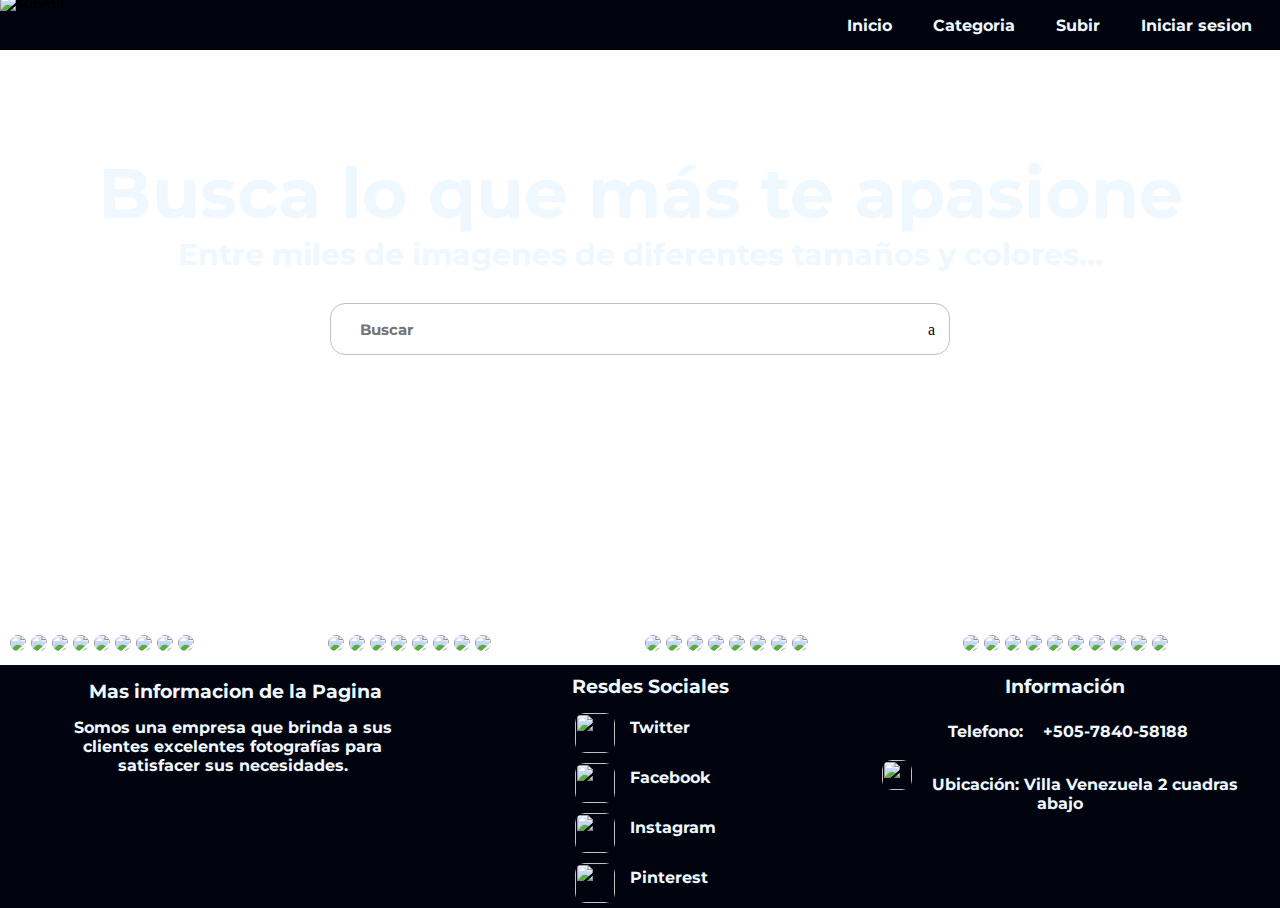
==== main/index.html @ e2d6431a "HOLA" ====
<!DOCTYPE html>
    <head>
        <meta lang="es">
        <meta charset="utf-8">
        <meta http-equiv="X-UA-Compatible" content="IE=edge">
        <meta name="viewport" content="width=device-width, initial-scale=1.0">
        <title>PhotoFans</title>  
        
        <link rel="stylesheet" type="text/css" href="/css/styleMain.css">
        <link rel="stylesheet" href="/main/styles.css">
           
        </style>
    </head>
    <body class="cuerpo">   
        <header class="cabecera">
            <div class="contenedor"> 
                <input type="image" src="/imagenes/logo_transparent 2.png ">
               <!--<h1 >PhotoFans</h1>--> 
               
                <nav class="nave">
                   <ul>
                       <li><a href="/main/index.html">Inicio</a></li>
                       <li><a href="/main/explore.html">Categoria</a></li>
                       <li><a href="/main/upload.html">Subir</a></li>
                       <li> <a href="/main/signup_signin.html">Iniciar sesion</a></li>
                   </ul> 
                </nav>
            </div>
        </header> 
        
         <div class="contenedor_img">
                    <div class="buscador">
                        <h1>Busca lo que más te apasione</h1>
                        <h2>Entre miles de imagenes de diferentes tamaños y colores...</h2>
                        <div class="Buscador_Adentro">

                            <input type="text" name="Buscar" id="buscador" placeholder="Buscar">
                            <i class="icon-buscar"></i>  
                        </div>
                       
                    </div>      
         </div>

        
       <div class="fila">
                <div class="columna">
                    <img src="/imagenes/valentin-wallet-s1Iq2bRoR6Q-unsplash.jpg" > 
                    <img src="/imagenes/photo-nic-co-uk-nic-SeWk1Xb3wIc-unsplash.jpg" > 
                    <img src="/imagenes/gran-bóveda-del-mit-62234934.jpg" >
                    <img src="/imagenes/WhatsApp Image 2021-04-27 at 8.52.51 PM.jpeg"  >
                    <img src="/imagenes/WhatsApp Image 2021-04-27 at 8.53.26 PM.jpeg"  >
                    <img src="/imagenes/WhatsApp Image 2021-04-27 at 8.53.49 PM.jpeg"   >
                    <img src="/imagenes/WhatsApp Image 2021-04-27 at 8.54.22 PM.jpeg"   >
                    <img src="/imagenes/WhatsApp Image 2021-04-27 at 8.56.44 PM.jpeg"   >
                    <img src="/imagenes/pexels-plato-terentev-5919337.jpg"   >
                  
                  
                   
                </div >
                <div class="columna">
                  <img src="/imagenes/alireza-esmaeeli-4cbhgZjYoEA-unsplash.jpg" > 
                    <img src="/imagenes/clarisse-meyer-xXiKQ2AavlY-unsplash.jpg" > 
                    <img src="/imagenes/crop-people-playing-chess.jpg" >
                    <img src="/imagenes/henry-ravenscroft-cFUPyP2R1Gg-unsplash.jpg"  >
                    <img src="/imagenes/yogesh-pedamkar-hhNwNAwXyPo-unsplash.jpg"  >
                    <img src="/imagenes/lucija-ros-tBPsVqt2GAQ-unsplash.jpg"   >
                    <img src="/imagenes/okeykat-85Z8EelCz-w-unsplash.jpg"   >
                    <img src="/imagenes/Madre e hija riendose.jpg"   >
                    
                </div>
                <div class="columna">
                    <img src="/imagenes/patrick-jansen-BFX5d2JwFg0-unsplash.jpg" > 
                    <img src="/imagenes/patrick-jansen-Eplt_K-F4Vk-unsplash.jpg" > 
                    <img src="/imagenes/patrick-jansen-faiz05qLmdI-unsplash.jpg" >
                    <img src="/imagenes/portrait-of-factory-worker-in-protective-equipment-holding-thumbs-up-in-production-hall.jpg"  >
                    <img src="/imagenes/roberto-h-SSSE-ZCsUCI-unsplash.jpg"  >
                    <img src="/imagenes/Japon_Samurai.jpg">
                    <img src="/imagenes/pexels-koolshooters-7329715.jpg"   >
                    <img src="/imagenes/playa-sol.jpg">
                
                    
                </div >
                <div class="columna">
                    <img src="/imagenes/ssp095.jpg" > 
                    <img src="/imagenes/Roma.jpg" > 
                    <img src="/imagenes/puerta_Publica.jpeg" >
                    <img src="/imagenes//Bus_Japon.jpg"  >
                    <img src="/imagenes/Japon_calle.jpg"  >
                    <img src="/imagenes/Mirada_Mujer.jpg"  >
                    <img src="/imagenes/Idenburgo.jpeg"  >
                    <img src="/imagenes/Calle_Veloz.jpg"  >
                    <img src="/imagenes//mujer_pool.jpg" >
                    <img src="/imagenes/Ojo verde.jpg">
                
                </div>
        </div>
        
                    

            <footer class="footer">
                
                

                           
                                <div class="Columna1Footer">
                                    <h3>Mas informacion de la Pagina</h3>
                                    <p>Somos una empresa que brinda a sus clientes excelentes fotografías para satisfacer sus necesidades.</p>
                                </div>
                                <div class="Columna2Footer">
                                    <h3>Resdes Sociales</h3>
                                    <div class="FilaSocial">
                                        <img src="/imagenes/iconos/icons8_twitter.ico">
                                        <label >Twitter</label>
                                    </div>
                                    <div class="FilaSocial">
                                        <img src="/imagenes/iconos/icons8_facebook.ico">
                                        <label >Facebook</label>
                                    </div>
                                    <div class="FilaSocial">
                                        <img src="/imagenes/iconos/icons8_instagram.ico">
                                        <label >Instagram</label>
                                    </div>
                                    <div class="FilaSocial">
                                        <img src="/imagenes/iconos/icons8_pinterest.ico">
                                        <label >Pinterest</label>
                                    </div>

                                </div>


                                <div class="Columna3Footer">
                                    <h3>Información</h3> <br>
                                    <label>Telefono:</label> 
                                    <label> +505-7840-58188</label> <br> <br>
                                    <div class="Ubicacion"> 
                                        <img src="/imagenes/iconos/icons8_marker.ico" >
                                        <label >Ubicación: Villa Venezuela 2 cuadras abajo</label>
                                    </div>
                                    
                                    
                                    
                                </div>
                                
                            
                           
                           
                        
            </footer>

            
    
        
           
       
        
    </body>
</html>
---- css/styleMain.css ----
@import url('https://fonts.googleapis.com/css2?family=Montserrat:wght@100&display=swap');



*{
      box-sizing: border-box;
      margin: 0;
      padding: 0;
      font-family: 'Montserrat', sans-serif;
      font-weight: 700;
}

.cabecera{
    
      background-color: #01040f;
      text-align: right; 
      width: 100%;

}

.contenedor{
     
     display: flex;
     justify-content: space-between;
     align-items: center;
     height: 50px;
  
      
}

.contenedor input{
      height: 60px;
}
.nave ul{
      margin: 0px 10px;
      padding: 0;
      list-style: none;
      
}
.nave ul li{
      display: inline-block;
      
}

.nave ul li a{
      color: aliceblue;
      display: block;
      padding: 10px 15px;
      margin: 0px 3px;
      text-decoration: none;
      transition: all 0.4s linear;
      border-radius: 10px;}

.nave ul li a:hover{
      background-color:aliceblue;
      color: black;
}


header h1{
      letter-spacing: 3px;
      color: aliceblue;
      text-align: left;
      padding: 15px;
}

@media  screen and (max-width: 500px) {

      .cabecera{
            height: 70px;
           
      }

      .contenedor{
            height: 70px;
           
      }

      .contenedor input{
            height: 80px;
      }

}



.contenedor_img{
      text-align: center;
      background-image: url('/imagenes/Noruega-Fondo.jpg'); 
      width: 100%;
      background-size: cover;
      height: 570px;
      
}

.buscador h1{
            color: aliceblue;
            font-size: 70px;
}

.buscador h2{
      color: aliceblue;
      font-size: 30px;
      margin-bottom: 30px;
}

.buscador{
    /*  position: relative;*/
      width: 100%px;
     /* margin: auto;*/
      padding-top: 100px;
      padding-left: 90px;
      padding-right: 90px;
    /*  align-items: center;*/
     
}


.Buscador_Adentro{
      align-items: center;
      margin: auto;
      width: 620px;
      background-color:white;
      border: 1px solid silver;
      border-radius: 15px;
    
}




.i{
      padding: 10px;
      margin: 10px;
}

.buscador input{
      width: 578px ;
      height: 50px;
      padding: 0px 15px;
      font-size: 15px;
      color: black;
      outline: none;
      border: none;
      border-radius: 15px;
      
}

@media screen and (max-width: 800px) {

      .contenedor_img{
           
            margin: 0;
            padding: 0;
      }

      .Buscador_Adentro{
            width:350px;
      }

      .buscador input{
            width: 300px;
      }
      
      .buscador h1{
            color: aliceblue;
            font-size: 55px;
      }

      .buscador h2{
      color: aliceblue;
      font-size: 25px;
      
      }

}

@media screen and (max-width: 570px) {

      

      .buscador{
            
            width: 100%;
            margin:none;
      }

      .Buscador_Adentro{
            width: 234px;
            justify-content: center;
      }

      .buscador input{
            width: 200px;
      }
      
      .buscador h1{
              
            color: aliceblue;
            font-size: 40px;
            
            
      }

      .buscador h2{
      margin-top: 15px;
      color: aliceblue;
      font-size: 25px;
      
      }

}

@media screen and (max-width: 200) {

      .Buscador_Adentro{
            width:100px;
            justify-content: center;
      }

      .buscador input{
            width: 80px;
            justify-content: center;
      }
      
      .buscador h1{
            color: aliceblue;
            font-size: 20px;
      }

      .buscador h2{
      color: aliceblue;
      font-size: 10px;
      
      }

}


img{
      width: 100%;
      border-radius: 10px;
      
}
 
.fila{
     
      display: flex;
      padding: 5px;
      flex-wrap: wrap;
      
      
      
}

.columna {
     
      flex: 25px;
      padding: 5px;
      margin-top: 5px;
}

@media (max-width:900px){
      .columna{
            flex: 50%;
      }
}

@media (max-width:500px){
      .columna{
            flex: 100%;
      }
}



.footer{

     width: 100%;
     background-color: #01040f;
     display: flex;
     margin: auto;
     color: aliceblue;
     font-family: 'Montserrat', sans-serif;
     justify-content: center;
    
}



.Columna1Footer{
      max-width: 400px;
}

.Columna1Footer,h3{
      text-align: center;
      padding: 5px;
      margin: auto;
}

.Columna1Footer , p{
      margin: 5px;
      padding: 5px;
      margin-left: 10px;
}



.Columna2Footer{
      width: 400px;
}

.Columna2Footer,h3{
      padding: 5px;
      margin-left: 10px;
    
      text-align: center;
}

.Columna2Footer .FilaSocial{
      margin-top: 10px;
      display: flex;
}

.FilaSocial img{
      width: 40px;
      height: 40px;
      margin-left: 125px;
}

.Columna3Footer{
     justify-content: center;
    width: 400px;
      
}

.Columna3Footer,h3{
      padding: 5px;
      margin-left: 10px;
      text-align: center;
}

.Columna3Footer , label{
     
      margin-left: 15px;
      padding-top: 5px;
      
}

.Ubicacion label{
    
      text-align: center;
      margin-bottom: 10px;
}

.Ubicacion img{
      
      width: 30px;
      height: 30px;
}

@media  screen and (max-width: 800px) {

      .footer{
            flex-wrap: wrap;
      }
      
}
---- main/styles.css ----
@charset "UTF-8";

@font-face {
  font-family: "untitled-font-2";
  src:url("fonts/untitled-font-2.eot");
  src:url("fonts/untitled-font-2.eot?#iefix") format("embedded-opentype"),
    url("fonts/untitled-font-2.woff") format("woff"),
    url("fonts/untitled-font-2.ttf") format("truetype"),
    url("fonts/untitled-font-2.svg#untitled-font-2") format("svg");
  font-weight: normal;
  font-style: normal;

}

[data-icon]:before {
  font-family: "untitled-font-2" !important;
  content: attr(data-icon);
  font-style: normal !important;
  font-weight: normal !important;
  font-variant: normal !important;
  text-transform: none !important;
  speak: none;
  line-height: 1;
  -webkit-font-smoothing: antialiased;
  -moz-osx-font-smoothing: grayscale;
}

[class^="icon-"]:before,
[class*=" icon-"]:before {
  font-family: "untitled-font-2" !important;
  font-style: normal !important;
  font-weight: normal !important;
  font-variant: normal !important;
  text-transform: none !important;
  speak: none;
  line-height: 1;
  -webkit-font-smoothing: antialiased;
  -moz-osx-font-smoothing: grayscale;
}

.icon-buscar:before {
  content: "\61";
}
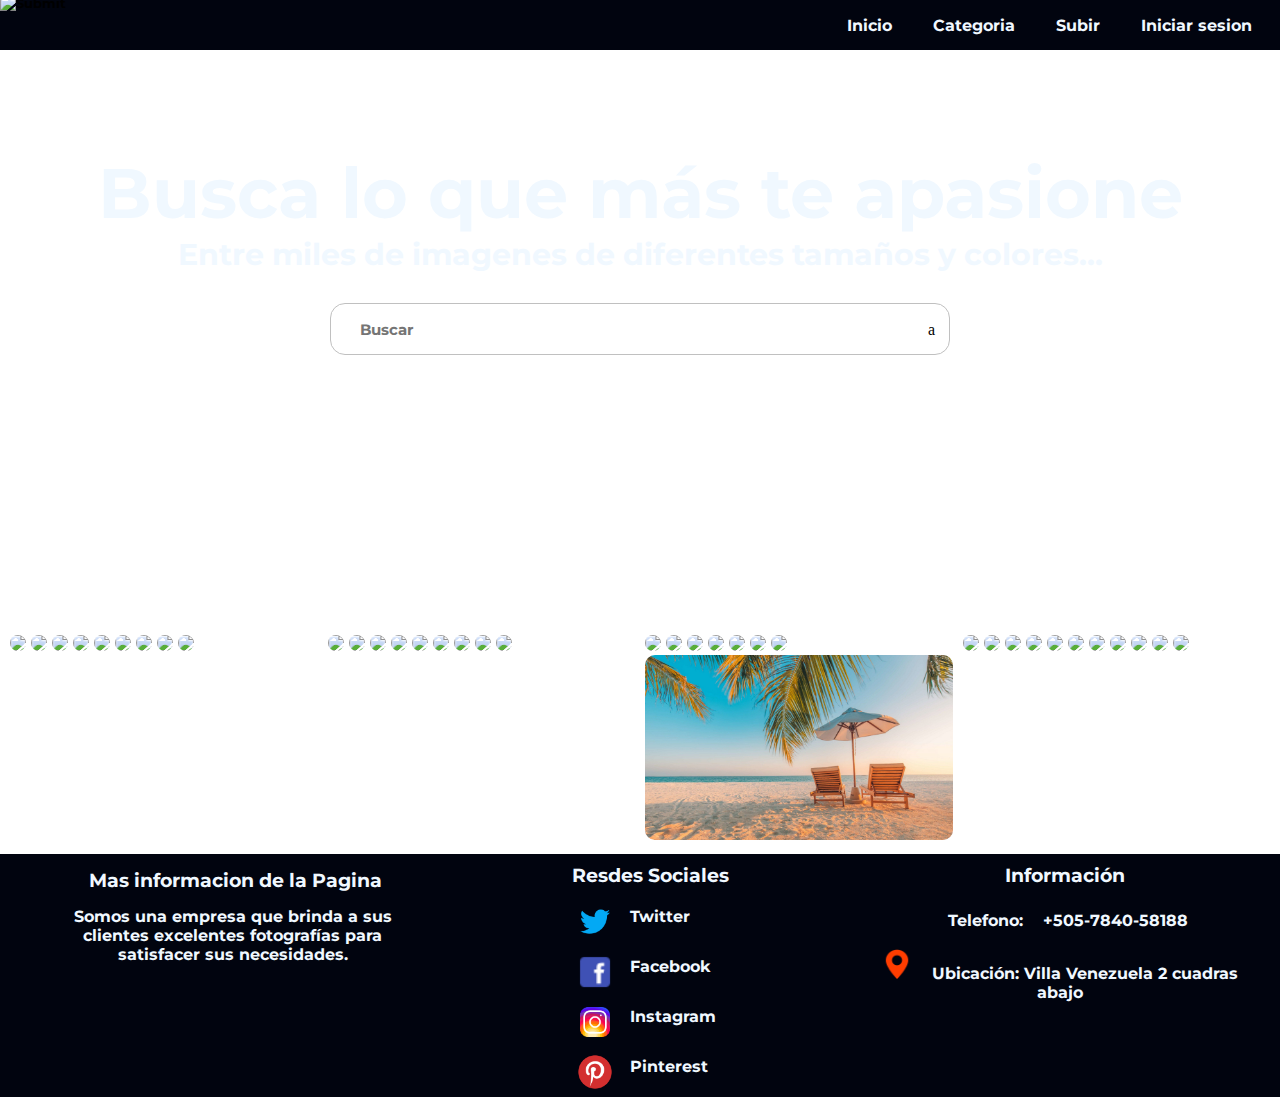
==== commit 784e499e: "borrando imagenes   y agregando nuevas" ====
--- a/main/index.html
+++ b/main/index.html
@@ -58,7 +58,7 @@
                    
                 </div >
                 <div class="columna">
-                  <img src="/imagenes/alireza-esmaeeli-4cbhgZjYoEA-unsplash.jpg" > 
+                  <img src="/imagenes/alireza-esmaeeli-4cbhgZjYoEA-unsplash.jpg"> 
                     <img src="/imagenes/clarisse-meyer-xXiKQ2AavlY-unsplash.jpg" > 
                     <img src="/imagenes/crop-people-playing-chess.jpg" >
                     <img src="/imagenes/henry-ravenscroft-cFUPyP2R1Gg-unsplash.jpg"  >
@@ -66,6 +66,7 @@
                     <img src="/imagenes/lucija-ros-tBPsVqt2GAQ-unsplash.jpg"   >
                     <img src="/imagenes/okeykat-85Z8EelCz-w-unsplash.jpg"   >
                     <img src="/imagenes/Madre e hija riendose.jpg"   >
+                    <img src="/imagenes/avenue-656969_1920.jpg">
                     
                 </div>
                 <div class="columna">
@@ -88,9 +89,10 @@
                     <img src="/imagenes/Japon_calle.jpg"  >
                     <img src="/imagenes/Mirada_Mujer.jpg"  >
                     <img src="/imagenes/Idenburgo.jpeg"  >
-                    <img src="/imagenes/Calle_Veloz.jpg"  >
-                    <img src="/imagenes//mujer_pool.jpg" >
+                    <img src="/imagenes/shanghai-6244620_1920.jpg"  >
+                    <img src="/imagenes/mujer_pool.jpg" >
                     <img src="/imagenes/Ojo verde.jpg">
+                    <img src="/imagenes/road-1072821_1280.jpg">
                 
                 </div>
         </div>
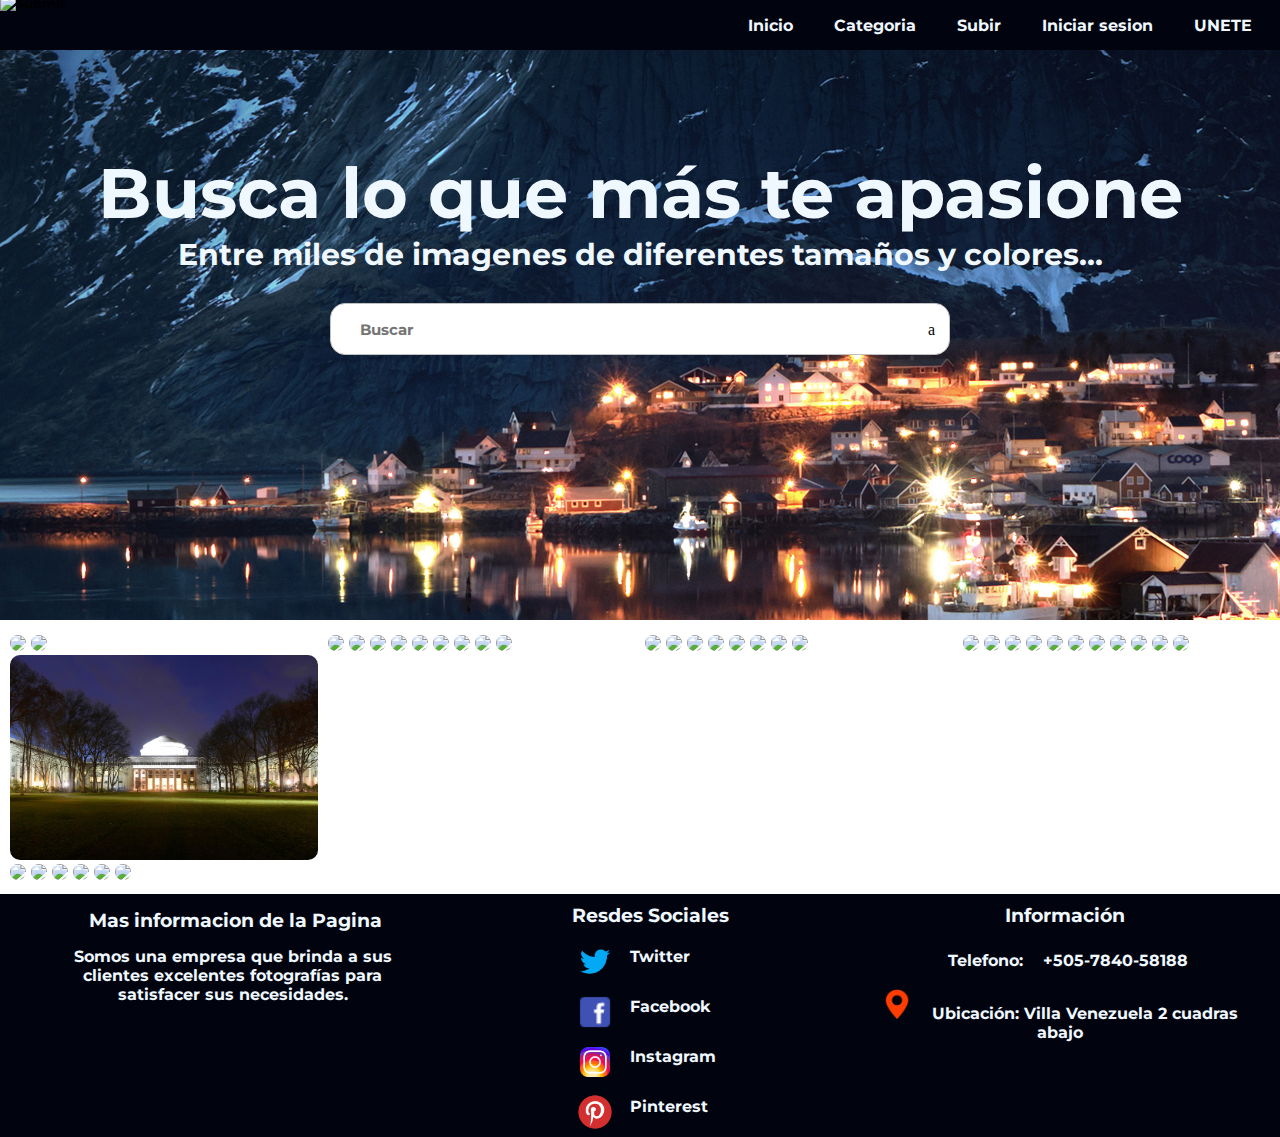
==== commit 8b55bae5: "Agregar Calendario Completado" ====
--- a/main/index.html
+++ b/main/index.html
@@ -11,7 +11,24 @@
            
         </style>
     </head>
-    <body class="cuerpo">   
+    <body class="cuerpo">
+        <div class="precarga" id="precargado"> 
+            <div class="lds-spinner">
+                <div></div>
+                <div></div>
+                <div></div>
+                <div></div>
+                <div></div>
+                <div></div>
+                <div></div>
+                <div></div>
+                <div></div>
+                <div></div>
+                <div></div>
+                <div></div>
+            </div>   
+        </div>
+
         <header class="cabecera">
             <div class="contenedor"> 
                 <input type="image" src="/imagenes/logo_transparent 2.png ">
@@ -23,6 +40,7 @@
                        <li><a href="/main/explore.html">Categoria</a></li>
                        <li><a href="/main/upload.html">Subir</a></li>
                        <li> <a href="/main/signup_signin.html">Iniciar sesion</a></li>
+                       <li> <a href="/main/signup_signin.html">UNETE</a></li>
                    </ul> 
                 </nav>
             </div>
@@ -149,7 +167,9 @@
                         
             </footer>
 
-            
+            <script src="https://code.jquery.com/jquery-3.6.0.min.js"></script>
+            <script src="/JavaScript/precarga.js"></script>
+            <script src="/JavaScript/Calendario.js"></script>
     
         
            
--- a/css/styleMain.css
+++ b/css/styleMain.css
@@ -1,5 +1,6 @@
 @import url('https://fonts.googleapis.com/css2?family=Montserrat:wght@100&display=swap');
-
+@import url(Preloader.css);
+@import url(Calendario.css);
 
 
 *{
@@ -365,4 +366,96 @@
             flex-wrap: wrap;
       }
       
-}+}
+
+.cuerpo{
+      overflow: hidden;
+}
+
+
+.precarga{
+      height: 100vh;
+      display: flex;
+      justify-content: center;
+      align-items: center;
+}
+
+.lds-spinner {
+      color: official;
+      display: inline-block;
+      position: relative;
+      width: 80px;
+      height: 80px;
+    }
+    .lds-spinner div {
+      transform-origin: 40px 40px;
+      animation: lds-spinner 1.2s linear infinite;
+    }
+    .lds-spinner div:after {
+      content: " ";
+      display: block;
+      position: absolute;
+      top: 3px;
+      left: 37px;
+      width: 6px;
+      height: 18px;
+      border-radius: 20%;
+      background:#01040f;
+    }
+    .lds-spinner div:nth-child(1) {
+      transform: rotate(0deg);
+      animation-delay: -1.1s;
+    }
+    .lds-spinner div:nth-child(2) {
+      transform: rotate(30deg);
+      animation-delay: -1s;
+    }
+    .lds-spinner div:nth-child(3) {
+      transform: rotate(60deg);
+      animation-delay: -0.9s;
+    }
+    .lds-spinner div:nth-child(4) {
+      transform: rotate(90deg);
+      animation-delay: -0.8s;
+    }
+    .lds-spinner div:nth-child(5) {
+      transform: rotate(120deg);
+      animation-delay: -0.7s;
+    }
+    .lds-spinner div:nth-child(6) {
+      transform: rotate(150deg);
+      animation-delay: -0.6s;
+    }
+    .lds-spinner div:nth-child(7) {
+      transform: rotate(180deg);
+      animation-delay: -0.5s;
+    }
+    .lds-spinner div:nth-child(8) {
+      transform: rotate(210deg);
+      animation-delay: -0.4s;
+    }
+    .lds-spinner div:nth-child(9) {
+      transform: rotate(240deg);
+      animation-delay: -0.3s;
+    }
+    .lds-spinner div:nth-child(10) {
+      transform: rotate(270deg);
+      animation-delay: -0.2s;
+    }
+    .lds-spinner div:nth-child(11) {
+      transform: rotate(300deg);
+      animation-delay: -0.1s;
+    }
+    .lds-spinner div:nth-child(12) {
+      transform: rotate(330deg);
+      animation-delay: 0s;
+    }
+    @keyframes lds-spinner {
+      0% {
+        opacity: 1;
+      }
+      100% {
+        opacity: 0;
+      }
+    }
+    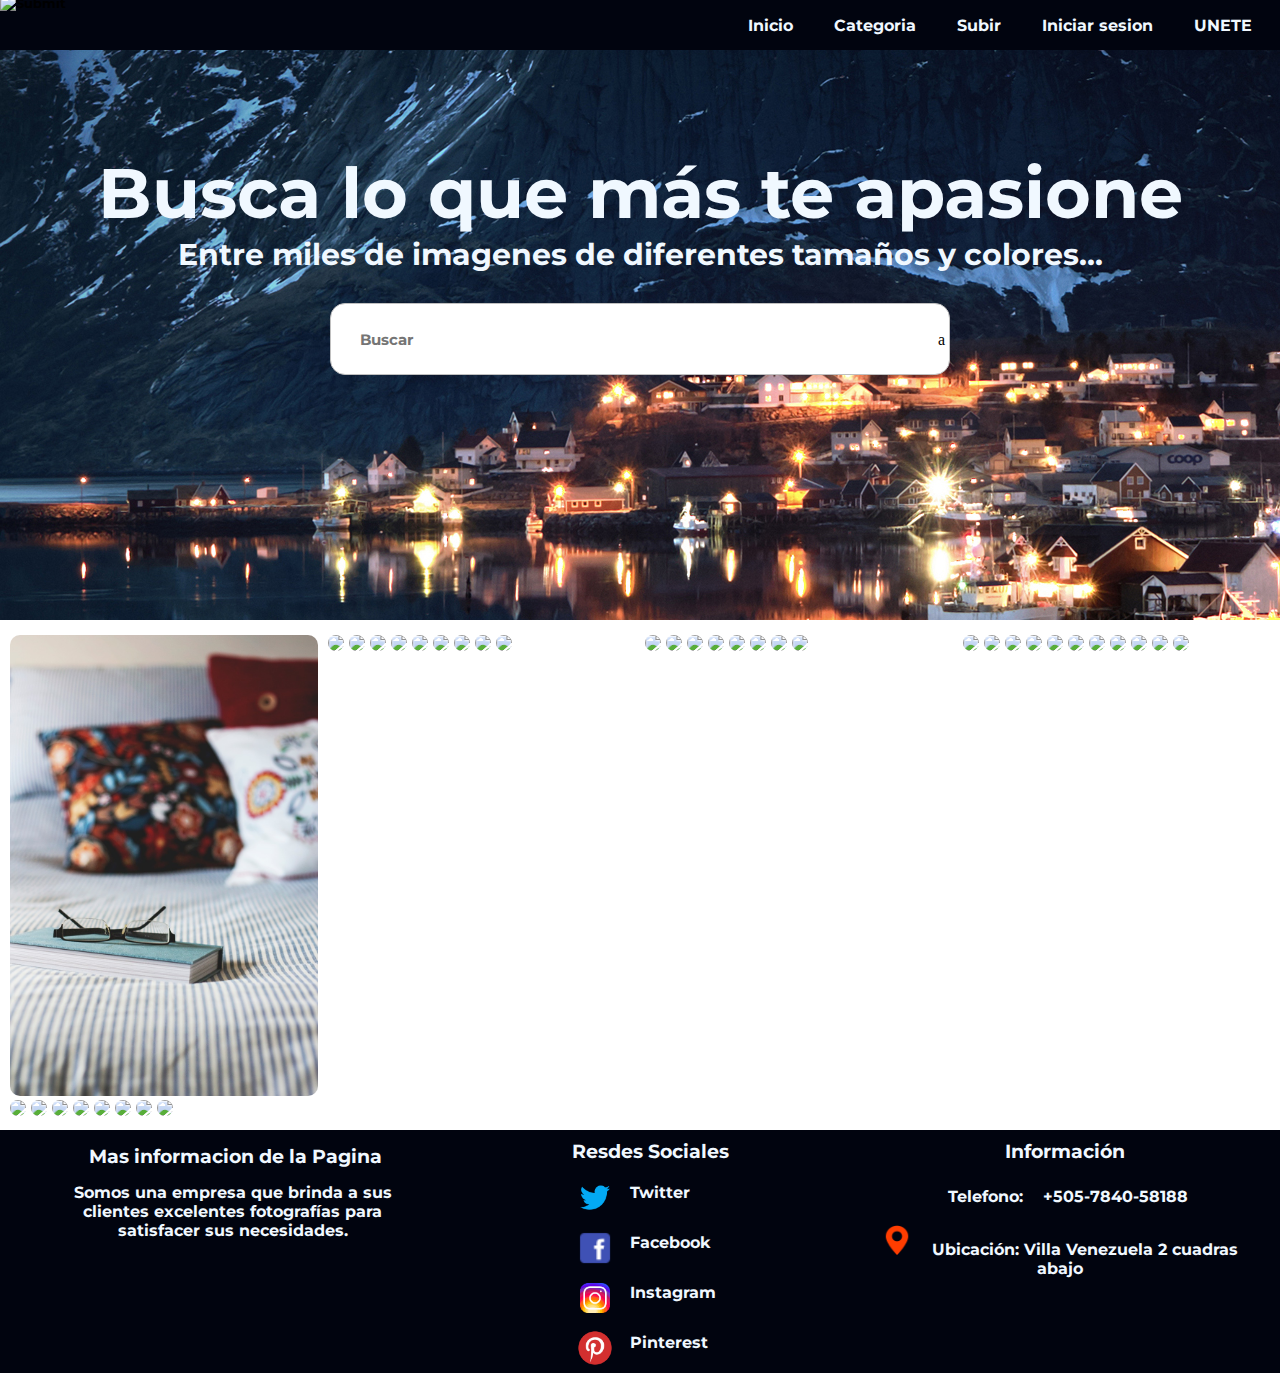
==== commit b5a2da55: "Imagenes" ====
--- a/main/index.html
+++ b/main/index.html
@@ -39,12 +39,46 @@
                        <li><a href="/main/index.html">Inicio</a></li>
                        <li><a href="/main/explore.html">Categoria</a></li>
                        <li><a href="/main/upload.html">Subir</a></li>
-                       <li> <a href="/main/signup_signin.html">Iniciar sesion</a></li>
+                       <li> <a onclick="document.getElementById('loginSign').style.display='block'">Iniciar sesion</a></li>
                        <li> <a href="/main/signup_signin.html">UNETE</a></li>
                    </ul> 
                 </nav>
             </div>
         </header> 
+
+
+       
+            
+    
+        <div id="loginSign" class="modal">
+            <form class="modal-content animate" action="" method="post">
+               
+                <span onclick="document.getElementById('loginSign').style.display='none'" class="close" title="cerrar modal">&times;</span>
+                <div class="imgcontainer">
+                    <img src="/imagenes/logo 1.png" alt=" Img" class="img-login">
+                    
+                </div>
+    
+                <div class="container">
+                    
+    
+                    <input type="text" placeholder="Usuario" name="Usuario" required>
+                    <input type="password" placeholder="Contraseña" name="Password" required>
+    
+                    <button type="submit">Iniciar Sesion</button>
+                    <label>
+                        <input type="checkbox" checked="checked" name="renember"> recordarme
+                    </label>
+                </div>
+                <div class="container">
+                    <button type="button" class="cancelar">Cancelar</button>
+                    <span class="psw">Usted a olvidado su <a href="">Contraseña?</a></span>
+                </div>
+            
+            </form>
+    
+        </div>
+        
         
          <div class="contenedor_img">
                     <div class="buscador">
@@ -62,9 +96,9 @@
         
        <div class="fila">
                 <div class="columna">
-                    <img src="/imagenes/valentin-wallet-s1Iq2bRoR6Q-unsplash.jpg" > 
-                    <img src="/imagenes/photo-nic-co-uk-nic-SeWk1Xb3wIc-unsplash.jpg" > 
-                    <img src="/imagenes/gran-bóveda-del-mit-62234934.jpg" >
+                    <img src="/imagenes/1.jpg" > 
+                    <img src="/imagenes/10 (1).jpeg" > 
+                    <img src="/imagenes/10 (2).jpeg" >
                     <img src="/imagenes/WhatsApp Image 2021-04-27 at 8.52.51 PM.jpeg"  >
                     <img src="/imagenes/WhatsApp Image 2021-04-27 at 8.53.26 PM.jpeg"  >
                     <img src="/imagenes/WhatsApp Image 2021-04-27 at 8.53.49 PM.jpeg"   >
@@ -170,6 +204,7 @@
             <script src="https://code.jquery.com/jquery-3.6.0.min.js"></script>
             <script src="/JavaScript/precarga.js"></script>
             <script src="/JavaScript/Calendario.js"></script>
+            <script src="/JavaScript/VentanaModal.js"></script>
     
         
            
--- a/css/styleMain.css
+++ b/css/styleMain.css
@@ -1,7 +1,7 @@
 @import url('https://fonts.googleapis.com/css2?family=Montserrat:wght@100&display=swap');
 @import url(Preloader.css);
 @import url(Calendario.css);
-
+@import url(VentanaIniSesion.css);
 
 *{
       box-sizing: border-box;
@@ -49,13 +49,18 @@
       padding: 10px 15px;
       margin: 0px 3px;
       text-decoration: none;
-      transition: all 0.4s linear;
+      transition: all 1s linear;
       border-radius: 10px;}
 
 .nave ul li a:hover{
       background-color:aliceblue;
       color: black;
-}
+      cursor: pointer;
+}
+
+
+
+
 
 
 header h1{
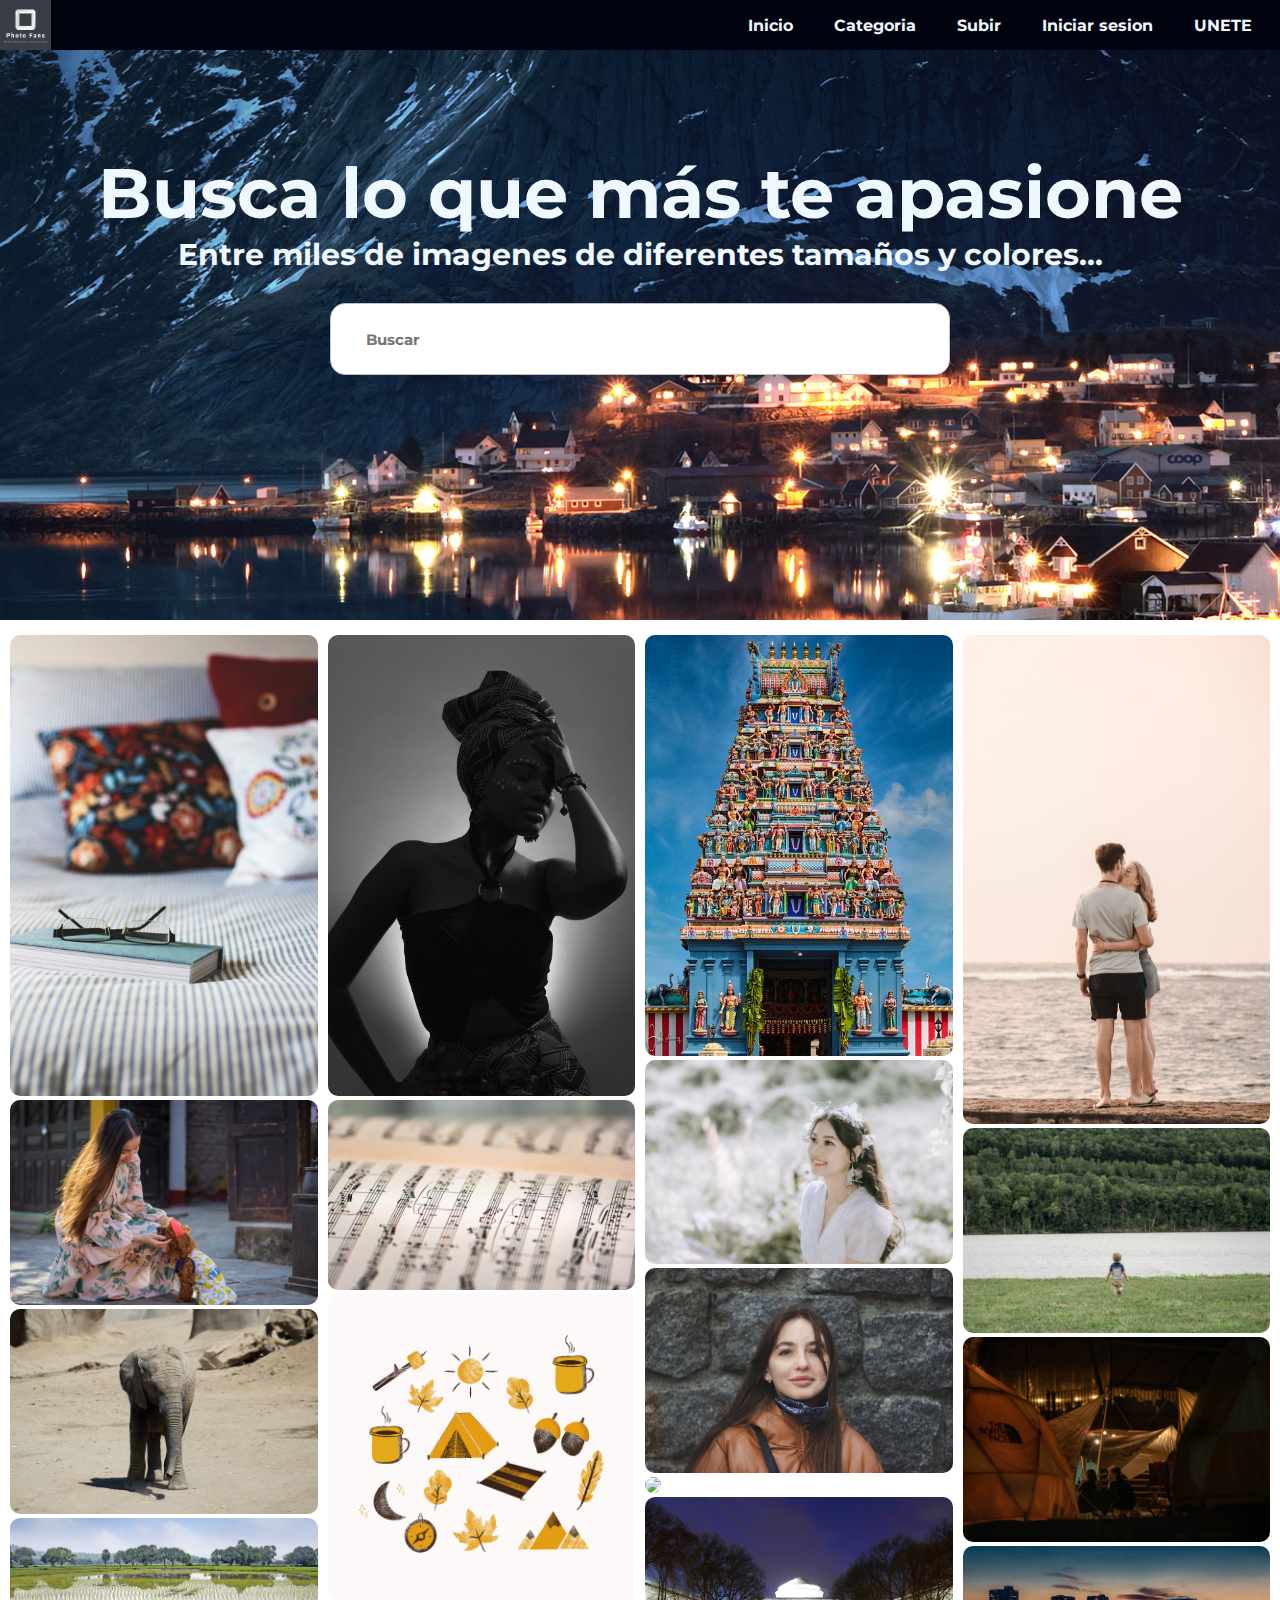
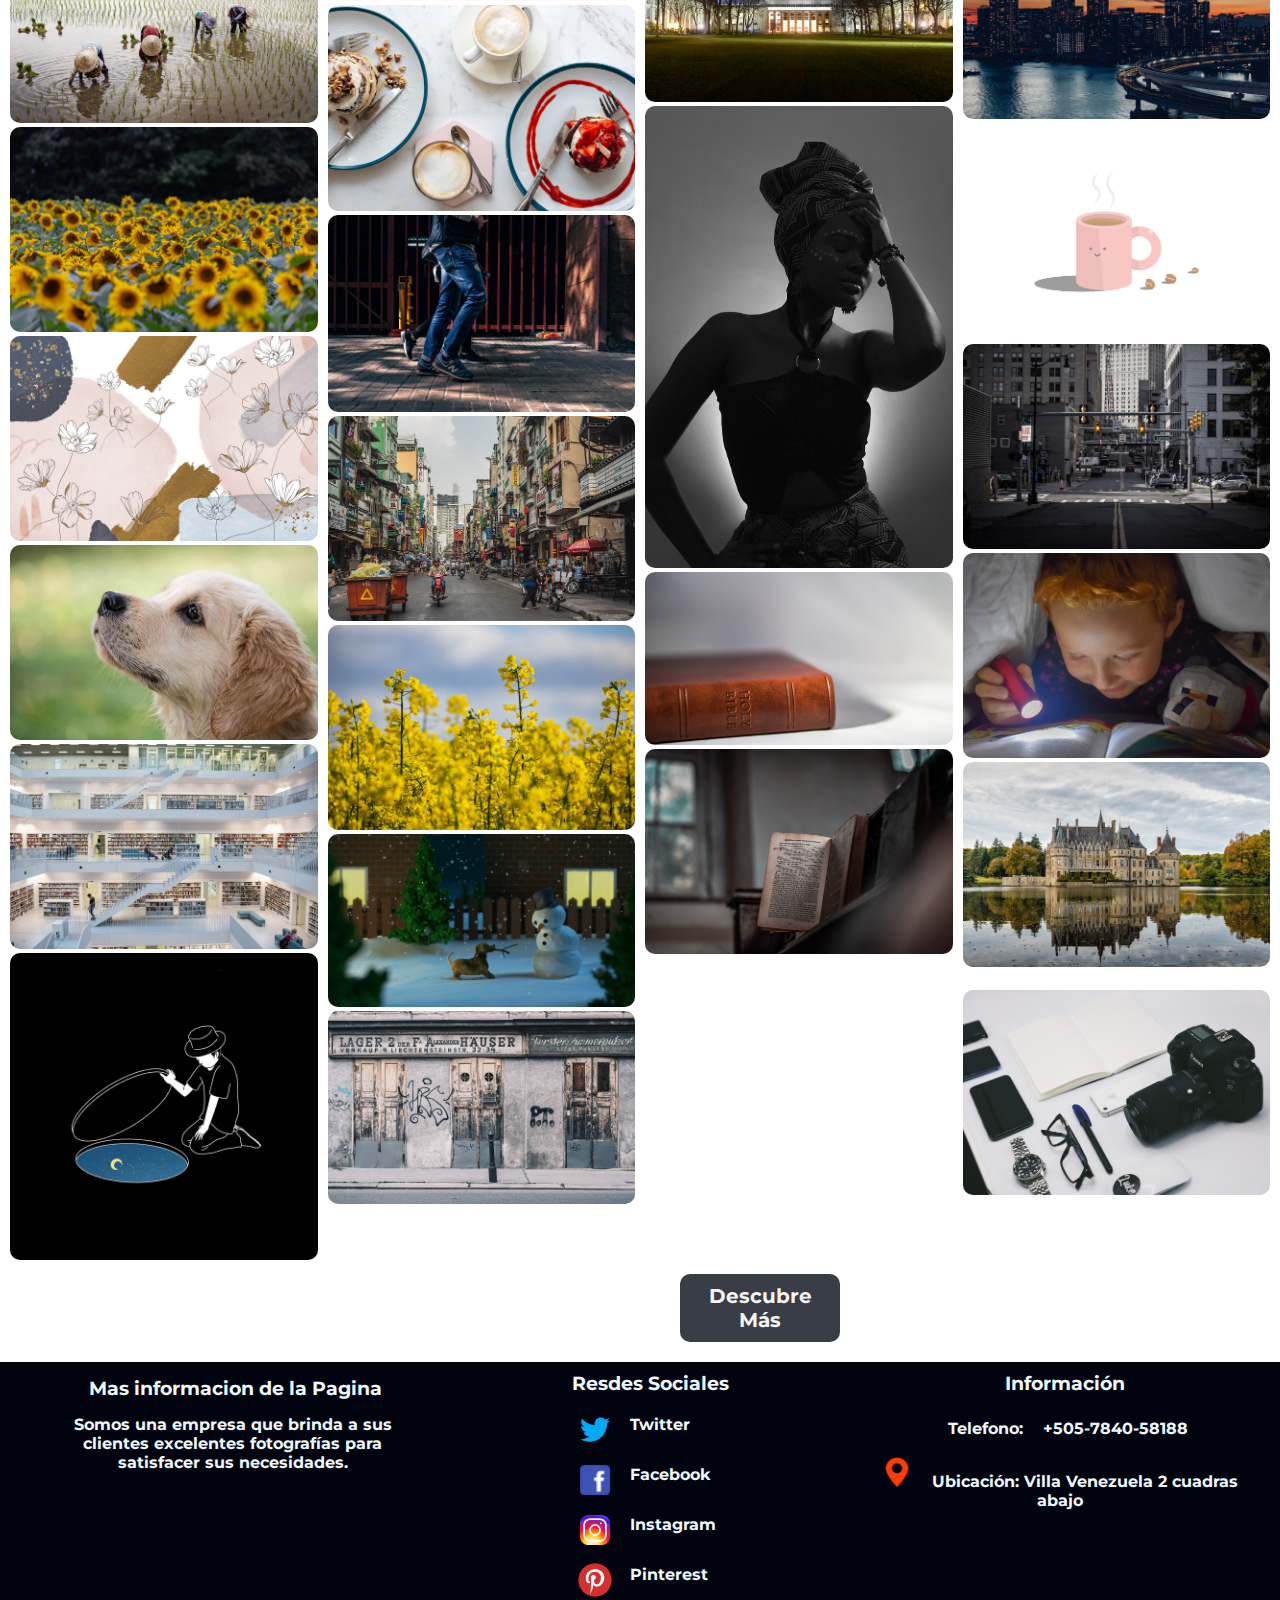
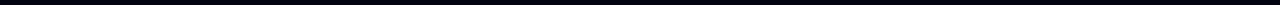
==== commit 09650d42: "Semana antes de la entrega" ====
--- a/main/index.html
+++ b/main/index.html
@@ -5,9 +5,10 @@
         <meta http-equiv="X-UA-Compatible" content="IE=edge">
         <meta name="viewport" content="width=device-width, initial-scale=1.0">
         <title>PhotoFans</title>  
-        
+        <link href="https://fonts.googleapis.com/icon?family=Material+Icons" rel="stylesheet">
         <link rel="stylesheet" type="text/css" href="/css/styleMain.css">
         <link rel="stylesheet" href="/main/styles.css">
+        <link rel="stylesheet" href="/css/BotonHaciaArriba.css">
            
         </style>
     </head>
@@ -31,7 +32,7 @@
 
         <header class="cabecera">
             <div class="contenedor"> 
-                <input type="image" src="/imagenes/logo_transparent 2.png ">
+              <!---->  <input type="image" src="/imagenes/Logo 1.png">
                <!--<h1 >PhotoFans</h1>--> 
                
                 <nav class="nave">
@@ -65,13 +66,13 @@
                     <input type="text" placeholder="Usuario" name="Usuario" required>
                     <input type="password" placeholder="Contraseña" name="Password" required>
     
-                    <button type="submit">Iniciar Sesion</button>
+                    <button  class= "botonSingup" type="submit">Iniciar Sesion</button>
                     <label>
                         <input type="checkbox" checked="checked" name="renember"> recordarme
                     </label>
                 </div>
                 <div class="container">
-                    <button type="button" class="cancelar">Cancelar</button>
+                    <button  class="botonSingup"type="button" class="cancelar">Cancelar</button>
                     <span class="psw">Usted a olvidado su <a href="">Contraseña?</a></span>
                 </div>
             
@@ -87,7 +88,7 @@
                         <div class="Buscador_Adentro">
 
                             <input type="text" name="Buscar" id="buscador" placeholder="Buscar">
-                            <i class="icon-buscar"></i>  
+                            <i class="bi bi-search"></i>
                         </div>
                        
                     </div>      
@@ -97,58 +98,70 @@
        <div class="fila">
                 <div class="columna">
                     <img src="/imagenes/1.jpg" > 
-                    <img src="/imagenes/10 (1).jpeg" > 
-                    <img src="/imagenes/10 (2).jpeg" >
-                    <img src="/imagenes/WhatsApp Image 2021-04-27 at 8.52.51 PM.jpeg"  >
-                    <img src="/imagenes/WhatsApp Image 2021-04-27 at 8.53.26 PM.jpeg"  >
-                    <img src="/imagenes/WhatsApp Image 2021-04-27 at 8.53.49 PM.jpeg"   >
-                    <img src="/imagenes/WhatsApp Image 2021-04-27 at 8.54.22 PM.jpeg"   >
-                    <img src="/imagenes/WhatsApp Image 2021-04-27 at 8.56.44 PM.jpeg"   >
-                    <img src="/imagenes/pexels-plato-terentev-5919337.jpg"   >
+                    <img src="/imagenes/10 (1).jpg" > 
+                    <img src="/imagenes/10 (2).jpg" >
+                    <img src="/imagenes/10 (3).jpg"  >
+                    <img src="/imagenes/10 (4).jpg"  >
+                    <img src="/imagenes/10 (5).jpg"   >
+                    <img src="/imagenes/16 (2).jpg"   >
+                    <img src="/imagenes/11 (2).jpg"   >
+                    <img src="/imagenes/11 (3).jpg"   >
                   
                   
                    
                 </div >
                 <div class="columna">
-                  <img src="/imagenes/alireza-esmaeeli-4cbhgZjYoEA-unsplash.jpg"> 
-                    <img src="/imagenes/clarisse-meyer-xXiKQ2AavlY-unsplash.jpg" > 
-                    <img src="/imagenes/crop-people-playing-chess.jpg" >
-                    <img src="/imagenes/henry-ravenscroft-cFUPyP2R1Gg-unsplash.jpg"  >
-                    <img src="/imagenes/yogesh-pedamkar-hhNwNAwXyPo-unsplash.jpg"  >
-                    <img src="/imagenes/lucija-ros-tBPsVqt2GAQ-unsplash.jpg"   >
-                    <img src="/imagenes/okeykat-85Z8EelCz-w-unsplash.jpg"   >
-                    <img src="/imagenes/Madre e hija riendose.jpg"   >
-                    <img src="/imagenes/avenue-656969_1920.jpg">
-                    
-                </div>
-                <div class="columna">
-                    <img src="/imagenes/patrick-jansen-BFX5d2JwFg0-unsplash.jpg" > 
-                    <img src="/imagenes/patrick-jansen-Eplt_K-F4Vk-unsplash.jpg" > 
-                    <img src="/imagenes/patrick-jansen-faiz05qLmdI-unsplash.jpg" >
-                    <img src="/imagenes/portrait-of-factory-worker-in-protective-equipment-holding-thumbs-up-in-production-hall.jpg"  >
-                    <img src="/imagenes/roberto-h-SSSE-ZCsUCI-unsplash.jpg"  >
-                    <img src="/imagenes/Japon_Samurai.jpg">
-                    <img src="/imagenes/pexels-koolshooters-7329715.jpg"   >
-                    <img src="/imagenes/playa-sol.jpg">
+                  <img src="/imagenes/11 (4).jpg"> 
+                    <img src="/imagenes/11 (5).jpg" > 
+                    <img src="/imagenes/11 (14).jpg" >
+                    <img src="/imagenes/11 (7).jpg"  >
+                    <img src="/imagenes/11 (8).jpg"  >
+                    <img src="/imagenes/11 (9).jpg"   >
+                    <img src="/imagenes/11 (10).jpg"   >
+                    <img src="/imagenes/11 (11).jpg"   >
+                    <img src="/imagenes/11 (12).jpg">
+                    
+                </div>
+                <div class="columna">
+                    <img src="/imagenes/11 (13).jpg" > 
+                    <img src="/imagenes/11 (15).jpg" > 
+                    <img src="/imagenes/12 (1).jpg" >
+                    <img src="/imagenes/12 (2).jpg" >
+                    <img src="/imagenes/12 (3).jpg" >
+                    <img src="/imagenes/11 (4).jpg">
+                    <img src="/imagenes/2.jpg"   >
+                    <img src="/imagenes/3.jpg">
                 
                     
                 </div >
                 <div class="columna">
-                    <img src="/imagenes/ssp095.jpg" > 
-                    <img src="/imagenes/Roma.jpg" > 
-                    <img src="/imagenes/puerta_Publica.jpeg" >
-                    <img src="/imagenes//Bus_Japon.jpg"  >
-                    <img src="/imagenes/Japon_calle.jpg"  >
-                    <img src="/imagenes/Mirada_Mujer.jpg"  >
-                    <img src="/imagenes/Idenburgo.jpeg"  >
-                    <img src="/imagenes/shanghai-6244620_1920.jpg"  >
-                    <img src="/imagenes/mujer_pool.jpg" >
-                    <img src="/imagenes/Ojo verde.jpg">
-                    <img src="/imagenes/road-1072821_1280.jpg">
+                    <img src="/imagenes/16 (1).jpg" > 
+                    <img src="/imagenes/5.jpg" > 
+                    <img src="/imagenes/6.jpg" >
+                    <img src="/imagenes/7.jpg"  >
+                    <img src="/imagenes/8.png"  >
+                    <img src="/imagenes/9.jpg"  >
+                    <img src="/imagenes/14 (1).jpg"  >
+                    <img src="/imagenes/14 (2).jpg"  >
+                    <img src="" >
+                    <img src="/imagenes/15 (2).jpg">
+                    <img src="">
                 
                 </div>
         </div>
         
+            <div>
+                <button Id= "btnScrollArriba" 
+                    
+                    
+                    
+
+                    
+                    ><i class="material-icons">arrow_upward</i></button>
+                <button class="Descubremas">Descubre Más</button>
+            </div>
+
+            
                     
 
             <footer class="footer">
@@ -205,6 +218,7 @@
             <script src="/JavaScript/precarga.js"></script>
             <script src="/JavaScript/Calendario.js"></script>
             <script src="/JavaScript/VentanaModal.js"></script>
+            <script src="/JavaScript/BotonHaciaArriba.js"></script>
     
         
            
--- a/css/styleMain.css
+++ b/css/styleMain.css
@@ -2,6 +2,9 @@
 @import url(Preloader.css);
 @import url(Calendario.css);
 @import url(VentanaIniSesion.css);
+@import url(BotonHaciaArriba.css);
+@import url(Reloj.css);
+
 
 *{
       box-sizing: border-box;
@@ -30,7 +33,7 @@
 }
 
 .contenedor input{
-      height: 60px;
+      height: 50px;
 }
 .nave ul{
       margin: 0px 10px;
--- a/css/BotonHaciaArriba.css
+++ b/css/BotonHaciaArriba.css
@@ -0,0 +1,24 @@
+#btnScrollArriba{
+    position: fixed;
+    right: 10px;
+    bottom: 10px;
+    width: 50px;
+    height: 50px;
+    border-radius: 50%;
+    background: skyblue;
+    box-shadow: 0 0 10px rgba(0,0,0,0.25);
+    color: #ffffff;
+    border: none;
+    outline: none;
+    cursor: pointer;
+    opacity: 0;
+    pointer-events: none;
+    transition: all 0.5s;
+}
+
+#btnScrollArriba.active{
+    bottom: 30px;
+    background: rgb(75, 141, 167);
+    pointer-events: auto;
+    opacity: 1;
+}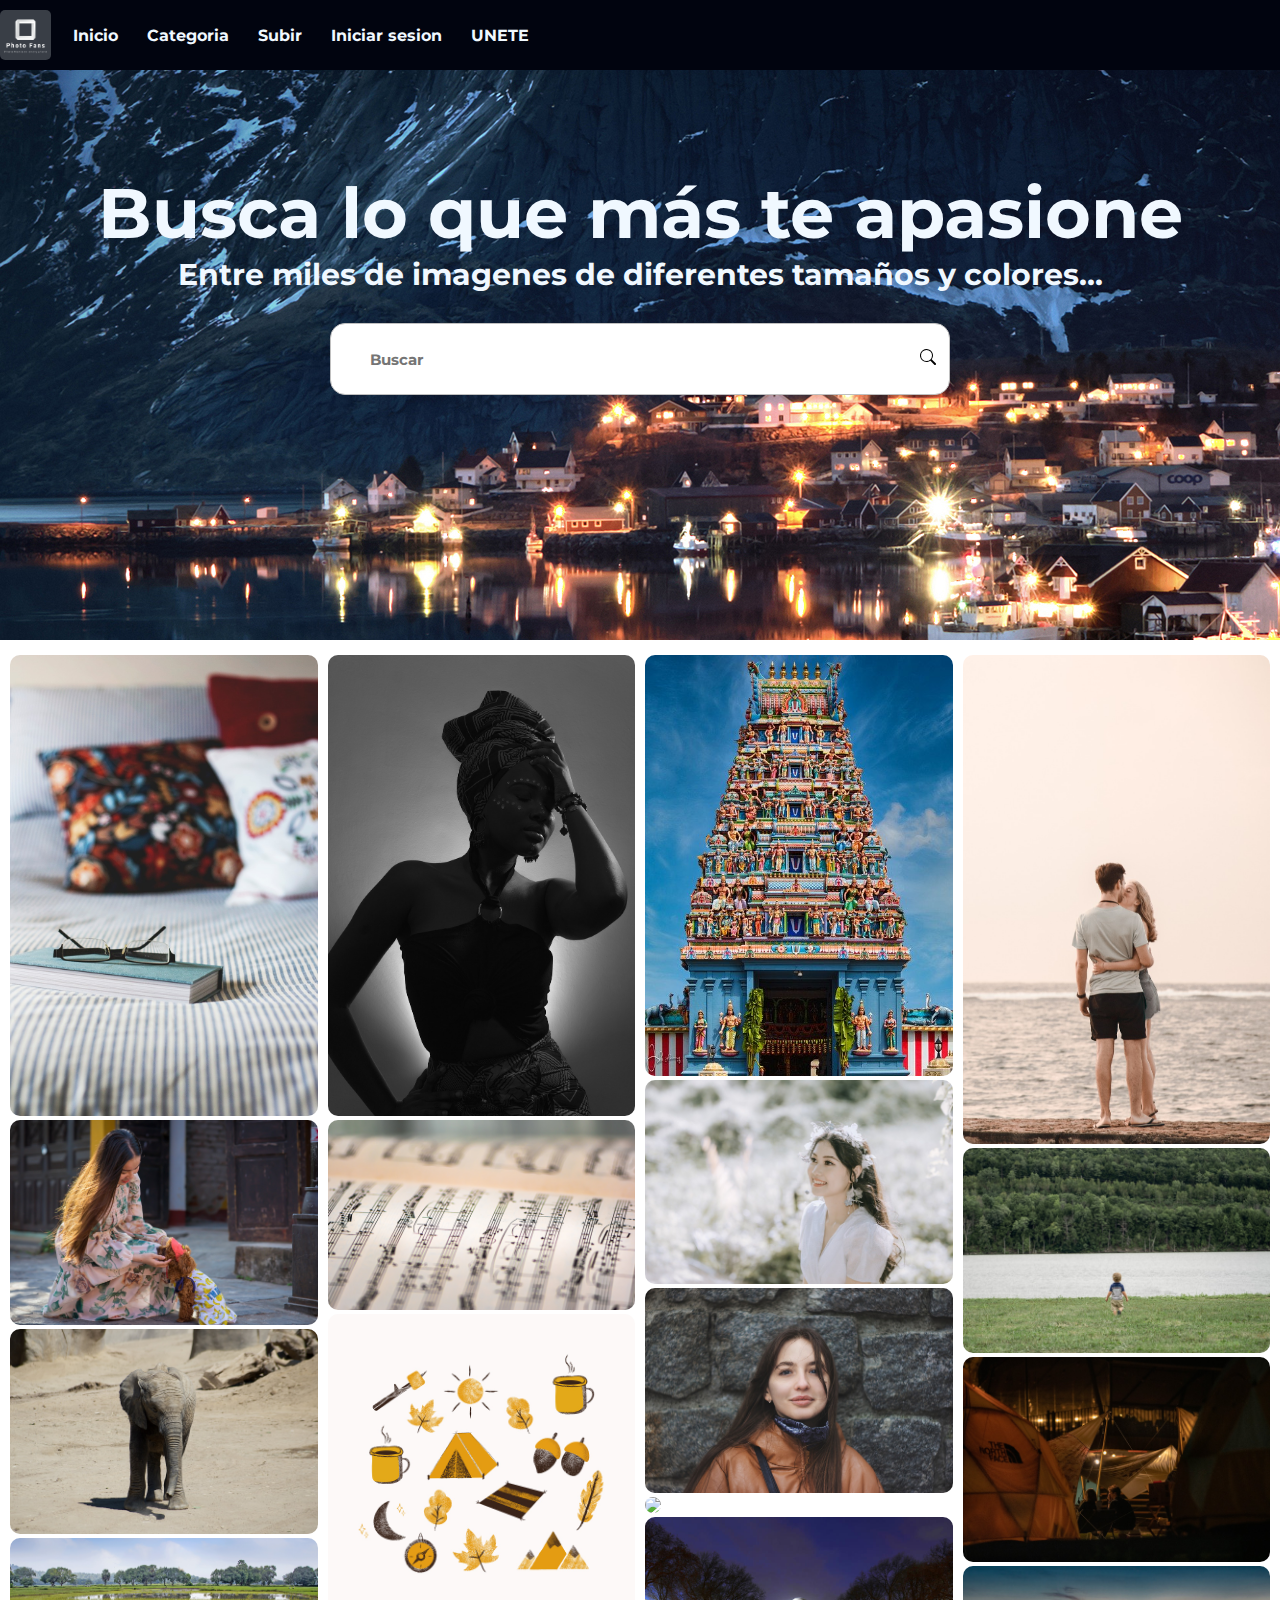
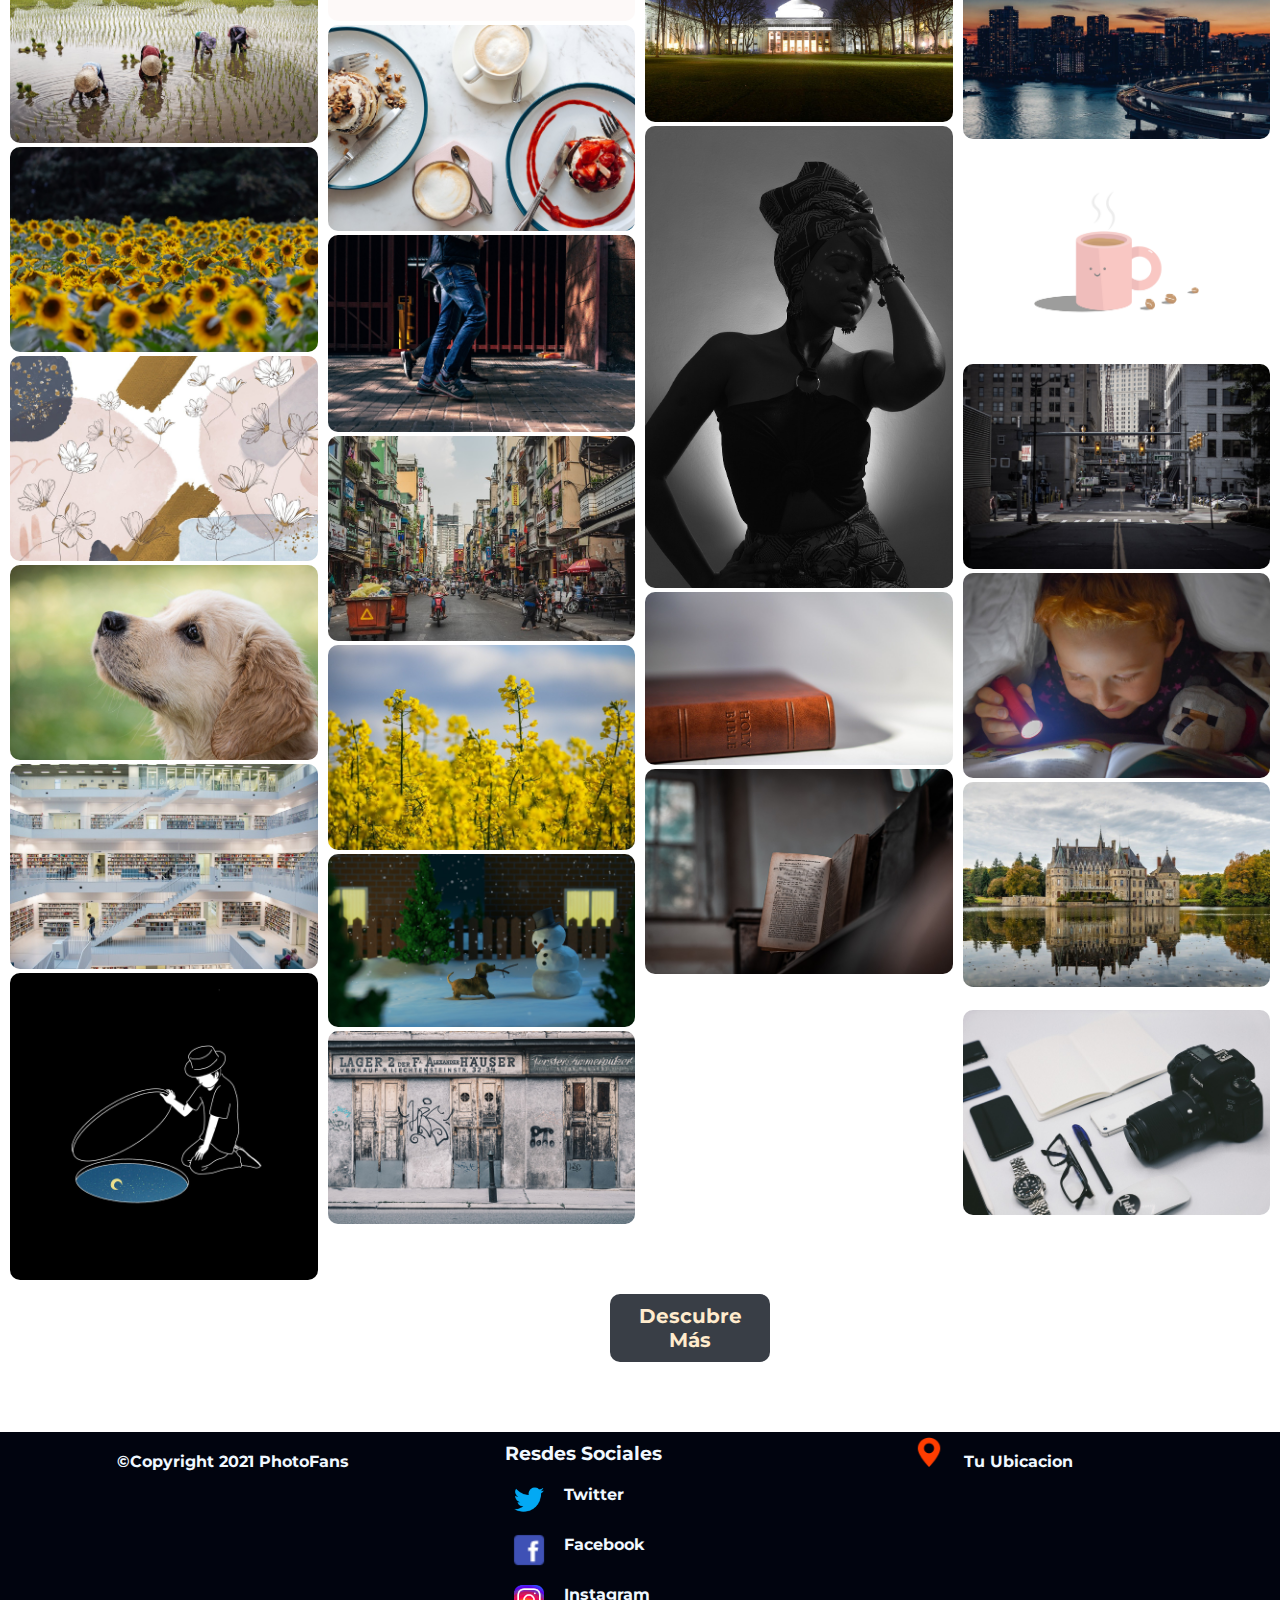
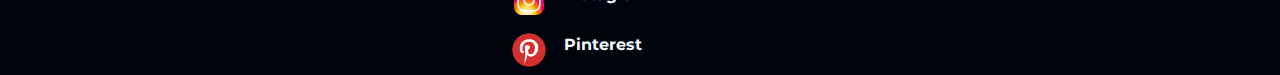
==== commit 9e4ec68b: "Agregando perfil y subir" ====
--- a/main/index.html
+++ b/main/index.html
@@ -8,27 +8,12 @@
         <link href="https://fonts.googleapis.com/icon?family=Material+Icons" rel="stylesheet">
         <link rel="stylesheet" type="text/css" href="/css/styleMain.css">
         <link rel="stylesheet" href="/main/styles.css">
-        <link rel="stylesheet" href="/css/BotonHaciaArriba.css">
+    
            
         </style>
     </head>
     <body class="cuerpo">
-        <div class="precarga" id="precargado"> 
-            <div class="lds-spinner">
-                <div></div>
-                <div></div>
-                <div></div>
-                <div></div>
-                <div></div>
-                <div></div>
-                <div></div>
-                <div></div>
-                <div></div>
-                <div></div>
-                <div></div>
-                <div></div>
-            </div>   
-        </div>
+     
 
         <header class="cabecera">
             <div class="contenedor"> 
@@ -47,12 +32,10 @@
             </div>
         </header> 
 
-
-       
             
     
         <div id="loginSign" class="modal">
-            <form class="modal-content animate" action="" method="post">
+            <form class="modal-content animate" action="perfil.html" method="post" target="_blank">
                
                 <span onclick="document.getElementById('loginSign').style.display='none'" class="close" title="cerrar modal">&times;</span>
                 <div class="imgcontainer">
@@ -61,18 +44,16 @@
                 </div>
     
                 <div class="container">
-                    
+                    <input type="text" placeholder="Usuario" name="Usuario"  id="usuario" required>
+                    <input type="password" placeholder="Contraseña" name="Password" id="contraseña" required>
     
-                    <input type="text" placeholder="Usuario" name="Usuario" required>
-                    <input type="password" placeholder="Contraseña" name="Password" required>
-    
-                    <button  class= "botonSingup" type="submit">Iniciar Sesion</button>
+                    <button  class= "botonSingup" type="submit" id="ingresar">Iniciar Sesion</button>
                     <label>
-                        <input type="checkbox" checked="checked" name="renember"> recordarme
+                        <input type="checkbox" checked="checked" name="renember" > recordarme
                     </label>
                 </div>
                 <div class="container">
-                    <button  class="botonSingup"type="button" class="cancelar">Cancelar</button>
+                    <button  class="botonSingup"  type="button" class="cancelar">Cancelar</button>
                     <span class="psw">Usted a olvidado su <a href="">Contraseña?</a></span>
                 </div>
             
@@ -88,7 +69,9 @@
                         <div class="Buscador_Adentro">
 
                             <input type="text" name="Buscar" id="buscador" placeholder="Buscar">
-                            <i class="bi bi-search"></i>
+                            <svg xmlns="http://www.w3.org/2000/svg" width="16" height="16" fill="currentColor" class="bi bi-search" viewBox="0 0 16 16">
+                                <path d="M11.742 10.344a6.5 6.5 0 1 0-1.397 1.398h-.001c.03.04.062.078.098.115l3.85 3.85a1 1 0 0 0 1.415-1.414l-3.85-3.85a1.007 1.007 0 0 0-.115-.1zM12 6.5a5.5 5.5 0 1 1-11 0 5.5 5.5 0 0 1 11 0z"/>
+                              </svg>
                         </div>
                        
                     </div>      
@@ -158,71 +141,51 @@
 
                     
                     ><i class="material-icons">arrow_upward</i></button>
-                <button class="Descubremas">Descubre Más</button>
+                <button class="Descubremas" ><a href="/main/explore.html"  >Descubre Más</a></button>
             </div>
 
-            
-                    
+            <footer class="footer">
+                <div class="Columna1Footer">
+                    <p><strong>©Copyright 2021 PhotoFans</strong><p></p>
+                    </div>
+                <div class="Columna2Footer">
+                    <h3>Resdes Sociales</h3>
+                    <div class="FilaSocial">
+                        <img src="/imagenes/iconos/icons8_twitter.ico">
+                        <label >Twitter</label>
+                    </div>
+                    <div class="FilaSocial">
+                        <img src="/imagenes/iconos/icons8_facebook.ico">
+                        <label >Facebook</label>
+                    </div>
+                    <div class="FilaSocial">
+                        <img src="/imagenes/iconos/icons8_instagram.ico">
+                        <label >Instagram</label>
+                    </div>
+                    <div class="FilaSocial">
+                        <img src="/imagenes/iconos/icons8_pinterest.ico">
+                        <label >Pinterest</label>
+                    </div>
 
-            <footer class="footer">
-                
-                
-
-                           
-                                <div class="Columna1Footer">
-                                    <h3>Mas informacion de la Pagina</h3>
-                                    <p>Somos una empresa que brinda a sus clientes excelentes fotografías para satisfacer sus necesidades.</p>
-                                </div>
-                                <div class="Columna2Footer">
-                                    <h3>Resdes Sociales</h3>
-                                    <div class="FilaSocial">
-                                        <img src="/imagenes/iconos/icons8_twitter.ico">
-                                        <label >Twitter</label>
-                                    </div>
-                                    <div class="FilaSocial">
-                                        <img src="/imagenes/iconos/icons8_facebook.ico">
-                                        <label >Facebook</label>
-                                    </div>
-                                    <div class="FilaSocial">
-                                        <img src="/imagenes/iconos/icons8_instagram.ico">
-                                        <label >Instagram</label>
-                                    </div>
-                                    <div class="FilaSocial">
-                                        <img src="/imagenes/iconos/icons8_pinterest.ico">
-                                        <label >Pinterest</label>
-                                    </div>
-
-                                </div>
+                </div>
 
 
-                                <div class="Columna3Footer">
-                                    <h3>Información</h3> <br>
-                                    <label>Telefono:</label> 
-                                    <label> +505-7840-58188</label> <br> <br>
-                                    <div class="Ubicacion"> 
-                                        <img src="/imagenes/iconos/icons8_marker.ico" >
-                                        <label >Ubicación: Villa Venezuela 2 cuadras abajo</label>
-                                    </div>
-                                    
-                                    
-                                    
-                                </div>
-                                
-                            
-                           
-                           
-                        
+                <div class="Columna3Footer">
+                    <div class="Ubicacion"> 
+                        <img src="/imagenes/iconos/icons8_marker.ico" >
+                        <label >Tu Ubicacion</label>
+                    </div>
+                    
+                </div>
+        
             </footer>
-
+                    
             <script src="https://code.jquery.com/jquery-3.6.0.min.js"></script>
             <script src="/JavaScript/precarga.js"></script>
             <script src="/JavaScript/Calendario.js"></script>
             <script src="/JavaScript/VentanaModal.js"></script>
             <script src="/JavaScript/BotonHaciaArriba.js"></script>
-    
-        
-           
-       
-        
+            <script src="/JavaScript/validacion_perfil.js"></script>
+
     </body>
 </html>--- a/css/styleMain.css
+++ b/css/styleMain.css
@@ -19,21 +19,22 @@
       background-color: #01040f;
       text-align: right; 
       width: 100%;
-
+     
 }
 
 .contenedor{
      
      display: flex;
-     justify-content: space-between;
+  /*   justify-content: space-between;*/
      align-items: center;
-     height: 50px;
-  
-      
+     height: 70px;
+     
 }
 
 .contenedor input{
       height: 50px;
+      border-radius: 10%;
+      
 }
 .nave ul{
       margin: 0px 10px;
@@ -49,10 +50,10 @@
 .nave ul li a{
       color: aliceblue;
       display: block;
-      padding: 10px 15px;
-      margin: 0px 3px;
+      padding: 8px 12px;
+     /* margin: 0px 3px;*/
       text-decoration: none;
-      transition: all 1s linear;
+      transition: all 0.8s linear;
       border-radius: 10px;}
 
 .nave ul li a:hover{
@@ -76,17 +77,39 @@
 @media  screen and (max-width: 500px) {
 
       .cabecera{
-            height: 70px;
+            height: 100px;
            
       }
 
       .contenedor{
-            height: 70px;
+            height: 100px;
            
       }
 
       .contenedor input{
-            height: 80px;
+            height: 90px;
+      }
+
+}
+
+@media  screen and (max-width: 376px) {
+
+      .cabecera{
+            height: 110px;
+           
+      }
+
+      .contenedor{
+            height: 110px;
+           
+      }
+
+      .contenedor input{
+            height: 95px;
+      }
+
+      .nave ul li{
+            display: center;
       }
 
 }
@@ -132,19 +155,16 @@
       background-color:white;
       border: 1px solid silver;
       border-radius: 15px;
-    
-}
-
-
-
-
-.i{
-      padding: 10px;
-      margin: 10px;
-}
+      
+}
+
+
+
+
+
 
 .buscador input{
-      width: 578px ;
+      width: 550px ;
       height: 50px;
       padding: 0px 15px;
       font-size: 15px;
@@ -184,7 +204,7 @@
 
 }
 
-@media screen and (max-width: 570px) {
+@media only screen and (max-width: 778px) {
 
       
 
@@ -200,7 +220,7 @@
       }
 
       .buscador input{
-            width: 200px;
+            width: 150px;
       }
       
       .buscador h1{
@@ -220,26 +240,63 @@
 
 }
 
-@media screen and (max-width: 200) {
+@media  screen and (max-width: 413) {
 
       .Buscador_Adentro{
-            width:100px;
+            width:120px;
             justify-content: center;
       }
 
       .buscador input{
-            width: 80px;
+            width: 70px;
             justify-content: center;
+            margin-bottom: 6px;
+            margin-right: 4px;
       }
       
       .buscador h1{
             color: aliceblue;
-            font-size: 20px;
+            font-size: 18px;
       }
 
       .buscador h2{
       color: aliceblue;
-      font-size: 10px;
+      font-size: 11px;
+      
+      }
+
+}
+
+@media  screen and (max-width: 376) {
+
+
+      
+      .Buscador_Adentro{
+            width: 100px;
+            justify-content: center;
+           
+            
+      }
+
+      .buscador input{
+            width: 60px;
+            justify-content: center;
+            
+           
+           
+      }
+      
+      .buscador h1{
+            color: aliceblue;
+            font-size: 5px;
+            
+      }
+
+      .buscador h2{
+      color: aliceblue;
+      font-size: 4px;
+     
+
       
       }
 
@@ -292,7 +349,9 @@
      color: aliceblue;
      font-family: 'Montserrat', sans-serif;
      justify-content: center;
-    
+      margin-top: 50px;
+      position: relative;
+      bottom: 0%;
 }
 
 
